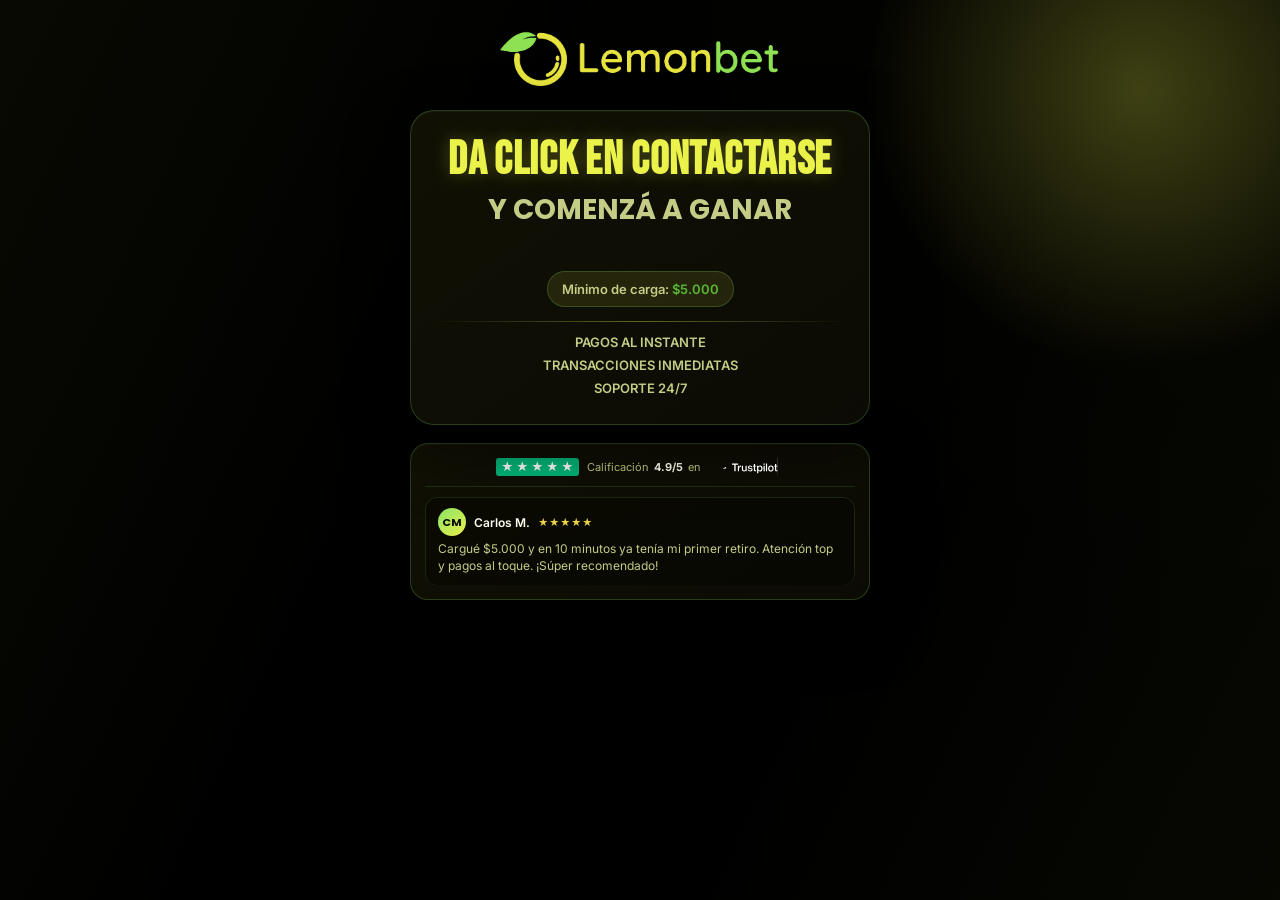
==== landing1/index.html @ cc694eb5 "set floating button" ====
<!doctype html>
<html lang="es">
  <head>
    <meta charset="UTF-8" />
    <meta name="viewport" content="width=device-width, initial-scale=1.0" />
    <title>LemonBet | Oficial</title>

    <link rel="preconnect" href="https://fonts.googleapis.com" />
    <link rel="preconnect" href="https://fonts.gstatic.com" crossorigin />
    <link
      href="https://fonts.googleapis.com/css2?family=Bebas+Neue&family=Inter:wght@300;400;600&family=Poppins:wght@400;700&display=swap"
      rel="stylesheet"
    />

    <link rel="stylesheet" href="estilo.css" />
    <link
      rel="shortcut icon"
      href="./img/logo_sin_nombre.png"
      type="image/x-icon"
    />

  </head>

  <body>
    <div class="bg-glow"></div>

    <main class="container">
      <header class="logo-section">
        <img
          src="./img/logo_con_nombre.png"
          alt="LemonBet Logo"
          class="main-logo"
        />
      </header>

      <section class="card">
        <div class="headline">
          <h1>DA CLICK EN CONTACTARSE</h1>
          <h2 class="accent-text">Y COMENZÁ A GANAR</h2>
        </div>

        <div class="form-wrapper">
          <!-- <button class="cta-button" id="whatsappButton" data-cta>
            <span>CONTACTARSE</span>
            <svg
              fill="#052313"
              viewBox="0 0 32 32"
              version="1.1"
              xmlns="http://www.w3.org/2000/svg"
              stroke="#052313"
              width="23"
            >
              <g id="SVGRepo_bgCarrier" stroke-width="0"></g>
              <g
                id="SVGRepo_tracerCarrier"
                stroke-linecap="round"
                stroke-linejoin="round"
              ></g>
              <g id="SVGRepo_iconCarrier">
                <path
                  d="M26.576 5.363c-2.69-2.69-6.406-4.354-10.511-4.354-8.209 0-14.865 6.655-14.865 14.865 0 2.732 0.737 5.291 2.022 7.491l-0.038-0.070-2.109 7.702 7.879-2.067c2.051 1.139 4.498 1.809 7.102 1.809h0.006c8.209-0.003 14.862-6.659 14.862-14.868 0-4.103-1.662-7.817-4.349-10.507l0 0zM16.062 28.228h-0.005c-0 0-0.001 0-0.001 0-2.319 0-4.489-0.64-6.342-1.753l0.056 0.031-0.451-0.267-4.675 1.227 1.247-4.559-0.294-0.467c-1.185-1.862-1.889-4.131-1.889-6.565 0-6.822 5.531-12.353 12.353-12.353s12.353 5.531 12.353 12.353c0 6.822-5.53 12.353-12.353 12.353h-0zM22.838 18.977c-0.371-0.186-2.197-1.083-2.537-1.208-0.341-0.124-0.589-0.185-0.837 0.187-0.246 0.371-0.958 1.207-1.175 1.455-0.216 0.249-0.434 0.279-0.805 0.094-1.15-0.466-2.138-1.087-2.997-1.852l0.010 0.009c-0.799-0.74-1.484-1.587-2.037-2.521l-0.028-0.052c-0.216-0.371-0.023-0.572 0.162-0.757 0.167-0.166 0.372-0.434 0.557-0.65 0.146-0.179 0.271-0.384 0.366-0.604l0.006-0.017c0.043-0.087 0.068-0.188 0.068-0.296 0-0.131-0.037-0.253-0.101-0.357l0.002 0.003c-0.094-0.186-0.836-2.014-1.145-2.758-0.302-0.724-0.609-0.625-0.836-0.637-0.216-0.010-0.464-0.012-0.712-0.012-0.395 0.010-0.746 0.188-0.988 0.463l-0.001 0.002c-0.802 0.761-1.3 1.834-1.3 3.023 0 0.026 0 0.053 0.001 0.079l-0-0.004c0.131 1.467 0.681 2.784 1.527 3.857l-0.012-0.015c1.604 2.379 3.742 4.282 6.251 5.564l0.094 0.043c0.548 0.248 1.25 0.513 1.968 0.74l0.149 0.041c0.442 0.14 0.951 0.221 1.479 0.221 0.303 0 0.601-0.027 0.889-0.078l-0.031 0.004c1.069-0.223 1.956-0.868 2.497-1.749l0.009-0.017c0.165-0.366 0.261-0.793 0.261-1.242 0-0.185-0.016-0.366-0.047-0.542l0.003 0.019c-0.092-0.155-0.34-0.247-0.712-0.434z"
                ></path>
              </g>
            </svg>
          </button> -->
        </div>

        <div class="features-info">
          <div class="badge">Mínimo de carga: <span>$5.000</span></div>
          <div class="divider"></div>
          <ul class="benefit-list">
            <li>PAGOS AL INSTANTE</li>
            <li>TRANSACCIONES INMEDIATAS</li>
            <li>SOPORTE 24/7</li>
          </ul>
        </div>
      </section>

      <section class="testimonials">
        <div class="trustpilot-header">
          <div class="trustpilot-rating">
            <div class="stars">
              <span class="star">★</span>
              <span class="star">★</span>
              <span class="star">★</span>
              <span class="star">★</span>
              <span class="star">★</span>
            </div>
            <span class="rating-text"
              >Calificación <strong>4.9/5</strong> en</span
            >
            <span
              class="trustpilot-logo"
              role="img"
              aria-label="Trustpilot"
            ></span>
          </div>
        </div>

        <div class="carousel" id="testimonialCarousel">
          <div class="carousel-viewport">
            <div class="carousel-track" id="carouselTrack">
              <article class="testimonial">
                <div class="t-head">
                  <div class="avatar">CM</div>
                  <div class="t-meta">
                    <span class="t-name">Carlos M.</span>
                    <div class="t-stars">★★★★★</div>
                  </div>
                </div>
                <p class="t-text">
                  Cargué $5.000 y en 10 minutos ya tenía mi primer retiro.
                  Atención top y pagos al toque. ¡Súper recomendado!
                </p>
              </article>

              <article class="testimonial">
                <div class="t-head">
                  <div class="avatar">MG</div>
                  <div class="t-meta">
                    <span class="t-name">María G.</span>
                    <div class="t-stars">★★★★★</div>
                  </div>
                </div>
                <p class="t-text">
                  No lo podía creer, mi retiro me llegó en menos de 5 minutos.
                  Soporte 24/7 que de verdad responde. ¡Lo mejor!
                </p>
              </article>

              <article class="testimonial">
                <div class="t-head">
                  <div class="avatar">JP</div>
                  <div class="t-meta">
                    <span class="t-name">Juan P.</span>
                    <div class="t-stars">★★★★★</div>
                  </div>
                </div>
                <p class="t-text">
                  Probé varias plataformas y esta es la más rápida. Saqué
                  $80.000 la semana pasada y todo perfecto.
                </p>
              </article>

              <article class="testimonial">
                <div class="t-head">
                  <div class="avatar">LR</div>
                  <div class="t-meta">
                    <span class="t-name">Lucía R.</span>
                    <div class="t-stars">★★★★★</div>
                  </div>
                </div>
                <p class="t-text">
                  Excelente servicio, los chicos del soporte te guían si sos
                  nuevo. Ya hice 3 retiros sin problemas.
                </p>
              </article>

              <article class="testimonial">
                <div class="t-head">
                  <div class="avatar">FD</div>
                  <div class="t-meta">
                    <span class="t-name">Federico D.</span>
                    <div class="t-stars">★★★★★</div>
                  </div>
                </div>
                <p class="t-text">
                  La mejor plataforma que probé. Cobré $150.000 sin demoras y el
                  soporte me atendió en menos de 1 minuto.
                </p>
              </article>
            </div>
          </div>
        </div>
      </section>
    </main>

    <div class="win-notification" id="winNotification">
      <div class="win-icon">🎁</div>
      <div class="win-body">
        <div class="win-title">Premio PAGADO 💸</div>
        <div class="win-text">
          <strong id="winName">Carlos Pérez</strong> ganó
          <strong class="win-amount" id="winAmount">$45.000</strong>
        </div>
        <div class="win-meta">
          <span id="winCity">Buenos Aires</span> · hace
          <span id="winTime">1 minuto</span>
        </div>
      </div>
    </div>

    <script>
      // ── Testimonials carousel (auto, sin controles) ─────────
      (function () {
        const track = document.getElementById('carouselTrack');
        if (!track) return;
        const total = track.querySelectorAll('.testimonial').length;
        let idx = 0;
        setInterval(() => {
          idx = (idx + 1) % total;
          track.style.transform = `translateX(-${idx * 100}%)`;
        }, 4000);
      })();

      // ── Win notifications (popup cada 3s) ───────────────────
      const winners = [
        { name: 'Carlos Pérez', city: 'Buenos Aires', amount: 45000 },
        { name: 'María Gómez', city: 'Córdoba', amount: 78500 },
        { name: 'Juan Rodríguez', city: 'Rosario', amount: 32000 },
        { name: 'Lucía Fernández', city: 'Mendoza', amount: 120000 },
        { name: 'Diego Sosa', city: 'La Plata', amount: 56000 },
        { name: 'Sofía Martínez', city: 'Mar del Plata', amount: 98000 },
        { name: 'Martín López', city: 'Tucumán', amount: 41500 },
        { name: 'Camila Ruiz', city: 'Salta', amount: 67000 },
        { name: 'Federico Díaz', city: 'Neuquén', amount: 152000 },
        { name: 'Valentina Torres', city: 'Santa Fe', amount: 38000 },
        { name: 'Nicolás Acosta', city: 'San Juan', amount: 84000 },
        { name: 'Agustina Romero', city: 'Bahía Blanca', amount: 73500 },
        { name: 'Matías Suárez', city: 'Corrientes', amount: 51000 },
        { name: 'Florencia Vega', city: 'Resistencia', amount: 60000 },
        { name: 'Bruno Castro', city: 'Posadas', amount: 105000 },
      ];

      const winNotif = document.getElementById('winNotification');
      const winNameEl = document.getElementById('winName');
      const winAmountEl = document.getElementById('winAmount');
      const winCityEl = document.getElementById('winCity');
      const winTimeEl = document.getElementById('winTime');

      const formatARS = (n) =>
        '$' + n.toLocaleString('es-AR', { maximumFractionDigits: 0 });

      const timeAgo = () => {
        const opts = [
          'unos segundos',
          '1 minuto',
          '2 minutos',
          '3 minutos',
          '5 minutos',
          '8 minutos',
          '12 minutos',
        ];
        return opts[Math.floor(Math.random() * opts.length)];
      };

      let winIdx = 0;
      const shuffled = [...winners].sort(() => Math.random() - 0.5);

      function showNextWin() {
        const w = shuffled[winIdx % shuffled.length];
        winIdx++;
        winNameEl.textContent = w.name;
        winAmountEl.textContent = formatARS(w.amount);
        winCityEl.textContent = w.city;
        winTimeEl.textContent = timeAgo();
        winNotif.classList.add('show');
        setTimeout(() => winNotif.classList.remove('show'), 2600);
      }

      setTimeout(showNextWin, 1500);
      setInterval(showNextWin, 5000);
    </script>

    <!-- <script
      src="https://app.onlylemon.app/embed/90c3e4bc-8f70-4e6f-a04f-5fc70271f04c.js"
      data-cta-mode="solo-logica"
      async
    ></script> -->

    <script src="https://app.onlylemon.app/embed/90c3e4bc-8f70-4e6f-a04f-5fc70271f04c.js" data-cta-mode="boton-flotante" async></script>
  </body>
</html>
---- landing1/estilo.css ----
:root {
  --bg-a: #000000;
  --bg-b: #050500;
  --surface-1: #0c0c05;
  --surface-2: #121205;
  --stroke: rgba(136, 227, 102, 0.22);
  --green-700: #5ab835;
  --green-600: #88E366;
  --green-500: #EBF24A;
  --green-300: #f3f89e;
  --text-900: #fefff0;
  --text-700: #c5cc85;
  --white: #ffffff;
}

* {
  margin: 0;
  padding: 0;
  box-sizing: border-box;
}

body {
  min-height: 100vh;
  display: flex;
  justify-content: center;
  align-items: center;
  padding: 24px;
  position: relative;
  overflow: hidden;
  background: radial-gradient(
    circle at top right,
    var(--bg-b),
    var(--bg-a) 52%
  );
  font-family: 'Inter', sans-serif;
  color: var(--text-900);
}

body::before {
  content: '';
  position: fixed;
  inset: 0;
  background: linear-gradient(
    115deg,
    rgba(235, 242, 74, 0.04),
    transparent 36%,
    transparent 64%,
    rgba(235, 242, 74, 0.03)
  );
  pointer-events: none;
}

.bg-glow {
  position: fixed;
  inset: auto;
  width: 560px;
  height: 560px;
  border-radius: 50%;
  background: radial-gradient(circle, rgba(235, 242, 74, 0.25), transparent 70%);
  top: -190px;
  right: -140px;
  pointer-events: none;
}

.container {
  width: min(100%, 460px);
  position: relative;
  z-index: 2;
}

.logo-section {
  text-align: center;
  margin-bottom: 20px;
}

.main-logo {
  width: min(74vw, 280px);
  height: auto;
}

.card {
  background: linear-gradient(
    145deg,
    rgba(18, 18, 5, 0.9),
    rgba(12, 12, 5, 0.94)
  );
  border: 1px solid var(--stroke);
  border-radius: 24px;
  box-shadow:
    0 24px 60px rgba(0, 0, 0, 0.5),
    inset 0 1px 0 rgba(255, 255, 255, 0.04);
  backdrop-filter: blur(6px);
  padding: 28px 22px;
}

.headline {
  text-align: center;
  margin-bottom: 22px;
}

.headline h1 {
  font-family: 'Bebas Neue', sans-serif;
  font-size: clamp(34px, 7vw, 46px);
  line-height: 0.95;
  letter-spacing: 0.7px;
  color: var(--green-500);
  text-shadow: 0 0 18px rgba(235, 242, 74, 0.28);
}

.accent-text {
  margin-top: 6px;
  font-family: 'Poppins', sans-serif;
  font-size: clamp(20px, 4.7vw, 28px);
  color: var(--text-700);
}

.form-wrapper {
  display: grid;
  gap: 14px;
}

.cf-turnstile {
  display: flex;
  justify-content: center;
}

.input-group {
  width: 100%;
}

.modern-input {
  width: 100%;
  height: 52px;
  border-radius: 14px;
  border: 1px solid rgba(136, 227, 102, 0.22);
  background: rgba(7, 7, 2, 0.9);
  padding: 0 14px;
  font-size: 15px;
  color: var(--text-900);
  outline: none;
  transition:
    border-color 0.2s ease,
    box-shadow 0.2s ease,
    background-color 0.2s ease;
}

.modern-input:focus {
  border-color: var(--green-500);
  background: rgba(10, 10, 3, 0.98);
  box-shadow: 0 0 0 4px rgba(235, 242, 74, 0.16);
}

.modern-input::placeholder {
  color: #8a9060;
}

.cta-button {
  width: 100%;
  min-height: 56px;
  border: none;
  border-radius: 14px;
  background: linear-gradient(140deg, var(--green-600), var(--green-500));
  color: #0d0d00;
  font-family: 'Poppins', sans-serif;
  font-weight: 700;
  font-size: 17px;
  letter-spacing: 0.4px;
  cursor: pointer;
  display: inline-flex;
  justify-content: center;
  align-items: center;
  gap: 10px;
  box-shadow:
    0 14px 30px rgba(235, 242, 74, 0.3),
    inset 0 -2px 0 rgba(0, 0, 0, 0.18);
  transition:
    transform 0.18s ease,
    box-shadow 0.18s ease,
    filter 0.18s ease;
  animation: pulse 1.8s infinite;
}

.cta-button:hover {
  transform: translateY(-1px);
  filter: brightness(1.06);
  box-shadow:
    0 18px 32px rgba(235, 242, 74, 0.34),
    0 0 22px rgba(235, 242, 74, 0.2);
}

.cta-button:active {
  transform: translateY(1px);
}

.wa-icon {
  width: 22px;
  height: 22px;
  object-fit: contain;
}

.features-info {
  margin-top: 18px;
  text-align: center;
}

.badge {
  display: inline-block;
  padding: 9px 14px;
  border-radius: 999px;
  font-size: 13px;
  font-weight: 600;
  color: var(--text-700);
  background: rgba(235, 242, 74, 0.1);
  border: 1px solid rgba(136, 227, 102, 0.22);
}

.badge span {
  color: var(--green-700);
}

.divider {
  width: 100%;
  height: 1px;
  background: linear-gradient(
    90deg,
    transparent,
    rgba(235, 242, 74, 0.38),
    transparent
  );
  margin: 14px 0 12px;
}

.benefit-list {
  list-style: none;
  display: grid;
  gap: 7px;
  font-size: 13px;
  font-weight: 600;
  color: var(--text-700);
}

@keyframes pulse {
  0%,
  100% {
    transform: scale(1);
  }

  50% {
    transform: scale(1.02);
  }
}

@media (max-width: 480px) {
  body {
    padding: 14px;
  }

  .card {
    border-radius: 20px;
    padding: 24px 16px;
  }
}

/* ────────── Testimonials / Trustpilot ────────── */

body {
  align-items: flex-start;
  overflow-y: auto;
  overflow-x: hidden;
}

.testimonials {
  margin-top: 18px;
  background: linear-gradient(
    145deg,
    rgba(18, 18, 5, 0.9),
    rgba(12, 12, 5, 0.94)
  );
  border: 1px solid var(--stroke);
  border-radius: 18px;
  box-shadow:
    0 24px 60px rgba(0, 0, 0, 0.5),
    inset 0 1px 0 rgba(255, 255, 255, 0.04);
  padding: 14px 14px;
}

.trustpilot-header {
  text-align: center;
  padding-bottom: 10px;
  border-bottom: 1px solid rgba(136, 227, 102, 0.14);
  margin-bottom: 10px;
}

.trustpilot-rating {
  display: flex;
  flex-wrap: wrap;
  align-items: center;
  justify-content: center;
  gap: 6px 8px;
}

.rating-label {
  font-family: 'Poppins', sans-serif;
  font-weight: 700;
  font-size: 14px;
  color: var(--green-500);
  letter-spacing: 0.4px;
}

.stars {
  display: inline-flex;
  gap: 2px;
  background: #00b67a;
  padding: 3px 5px;
  border-radius: 3px;
}

.stars .star {
  color: #ffffff;
  font-size: 12px;
  line-height: 1;
}

.rating-text {
  font-size: 11px;
  color: var(--text-700);
  display: inline-flex;
  align-items: center;
  gap: 5px;
}

.rating-text strong {
  color: var(--text-900);
}

.trustpilot-logo {
  display: inline-block;
  width: 76px;
  height: 18px;
  background-color: #ffffff;
  -webkit-mask: url('./img/trustpilot_logo.svg') no-repeat center / contain;
  mask: url('./img/trustpilot_logo.svg') no-repeat center / contain;
}

/* Carousel — compacto, auto, sin controles */
.carousel-viewport {
  overflow: hidden;
  border-radius: 12px;
}

.carousel-track {
  display: flex;
  transition: transform 0.45s cubic-bezier(0.22, 1, 0.36, 1);
  will-change: transform;
}

.testimonial {
  flex: 0 0 100%;
  width: 100%;
  background: rgba(7, 7, 2, 0.6);
  border: 1px solid rgba(136, 227, 102, 0.14);
  border-radius: 12px;
  padding: 10px 12px;
}

.t-head {
  display: flex;
  align-items: center;
  gap: 8px;
  margin-bottom: 5px;
}

.avatar {
  width: 28px;
  height: 28px;
  border-radius: 50%;
  background: linear-gradient(140deg, var(--green-600), var(--green-500));
  color: #0d0d00;
  font-family: 'Poppins', sans-serif;
  font-weight: 700;
  font-size: 11px;
  display: flex;
  align-items: center;
  justify-content: center;
  flex-shrink: 0;
}

.t-meta {
  display: flex;
  align-items: center;
  gap: 8px;
}

.t-name {
  font-weight: 600;
  font-size: 12px;
  color: var(--text-900);
}

.t-stars {
  color: #ebd14a;
  font-size: 10px;
  letter-spacing: 1px;
}

.t-text {
  font-size: 12px;
  line-height: 1.4;
  color: var(--text-700);
}

/* ────────── Win Notification (popup) ────────── */

.win-notification {
  position: fixed;
  left: 16px;
  bottom: 16px;
  z-index: 50;
  display: flex;
  align-items: center;
  gap: 12px;
  background-color: #0a0a02;
  background-image: linear-gradient(140deg, #14140a, #08080a);
  border: 1px solid rgba(136, 227, 102, 0.5);
  border-radius: 14px;
  padding: 12px 14px;
  box-shadow:
    0 18px 36px rgba(0, 0, 0, 0.7),
    0 0 22px rgba(136, 227, 102, 0.25);
  max-width: 300px;
  transform: translateX(-120%);
  opacity: 0;
  transition:
    transform 0.45s cubic-bezier(0.22, 1, 0.36, 1),
    opacity 0.45s ease;
  pointer-events: none;
}

.win-notification.show {
  transform: translateX(0);
  opacity: 1;
}

.win-icon {
  font-size: 26px;
  flex-shrink: 0;
}

.win-body {
  display: flex;
  flex-direction: column;
  gap: 2px;
  min-width: 0;
}

.win-title {
  font-family: 'Poppins', sans-serif;
  font-size: 11px;
  font-weight: 700;
  color: var(--green-500);
  letter-spacing: 0.5px;
  text-transform: uppercase;
}

.win-text {
  font-size: 13px;
  color: var(--text-900);
  line-height: 1.3;
}

.win-amount {
  color: var(--green-500);
}

.win-meta {
  font-size: 11px;
  color: var(--text-700);
  margin-top: 1px;
}

@media (max-width: 480px) {
  .win-notification {
    left: 10px;
    right: 10px;
    bottom: 10px;
    max-width: none;
  }
}
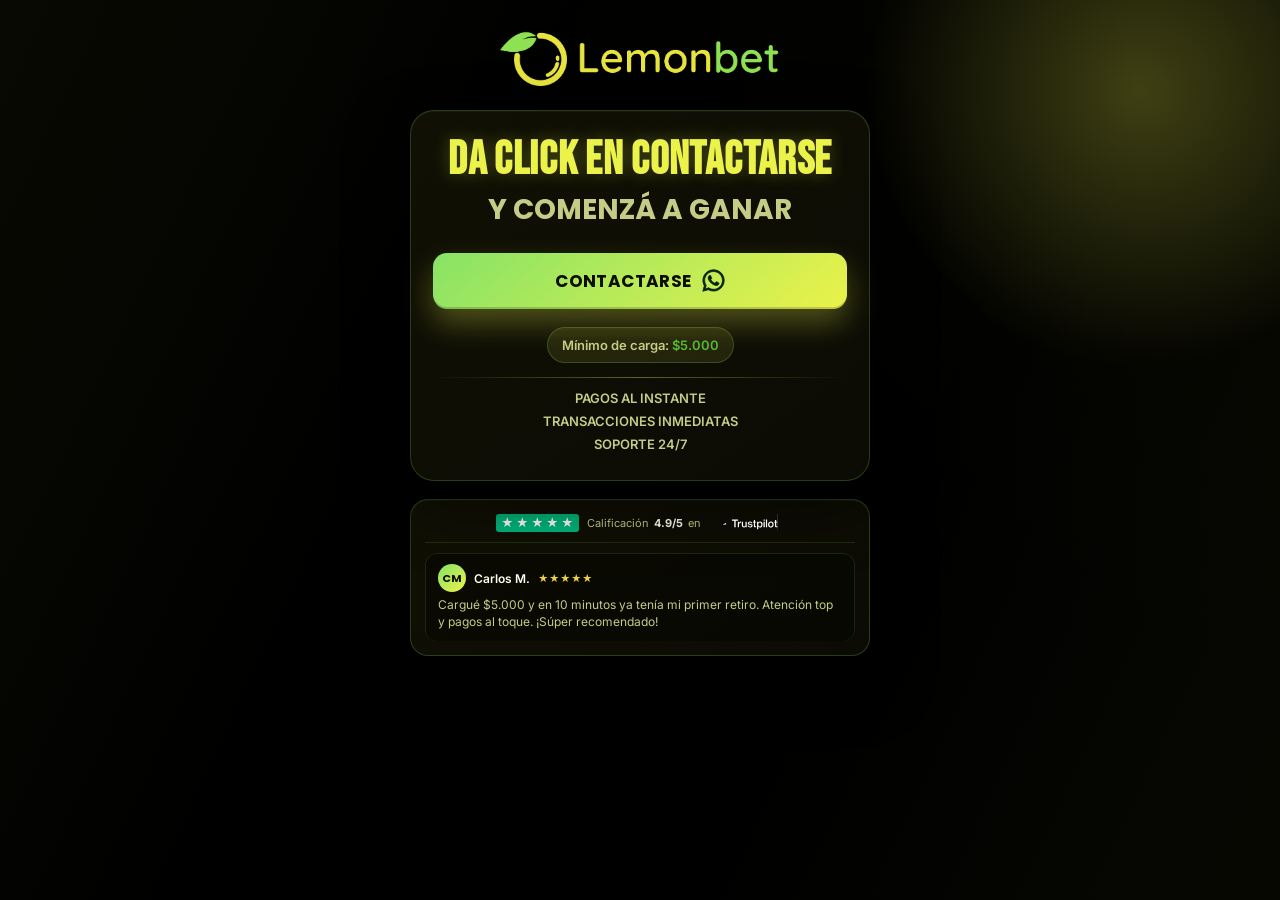
==== commit a7254fcd: "return to only logic button" ====
--- a/landing1/index.html
+++ b/landing1/index.html
@@ -40,7 +40,7 @@
         </div>
 
         <div class="form-wrapper">
-          <!-- <button class="cta-button" id="whatsappButton" data-cta>
+          <button class="cta-button" id="whatsappButton" data-cta>
             <span>CONTACTARSE</span>
             <svg
               fill="#052313"
@@ -62,7 +62,7 @@
                 ></path>
               </g>
             </svg>
-          </button> -->
+          </button>
         </div>
 
         <div class="features-info">
@@ -262,12 +262,10 @@
       setInterval(showNextWin, 5000);
     </script>
 
-    <!-- <script
+    <script
       src="https://app.onlylemon.app/embed/90c3e4bc-8f70-4e6f-a04f-5fc70271f04c.js"
       data-cta-mode="solo-logica"
       async
-    ></script> -->
-
-    <script src="https://app.onlylemon.app/embed/90c3e4bc-8f70-4e6f-a04f-5fc70271f04c.js" data-cta-mode="boton-flotante" async></script>
+    ></script>
   </body>
 </html>
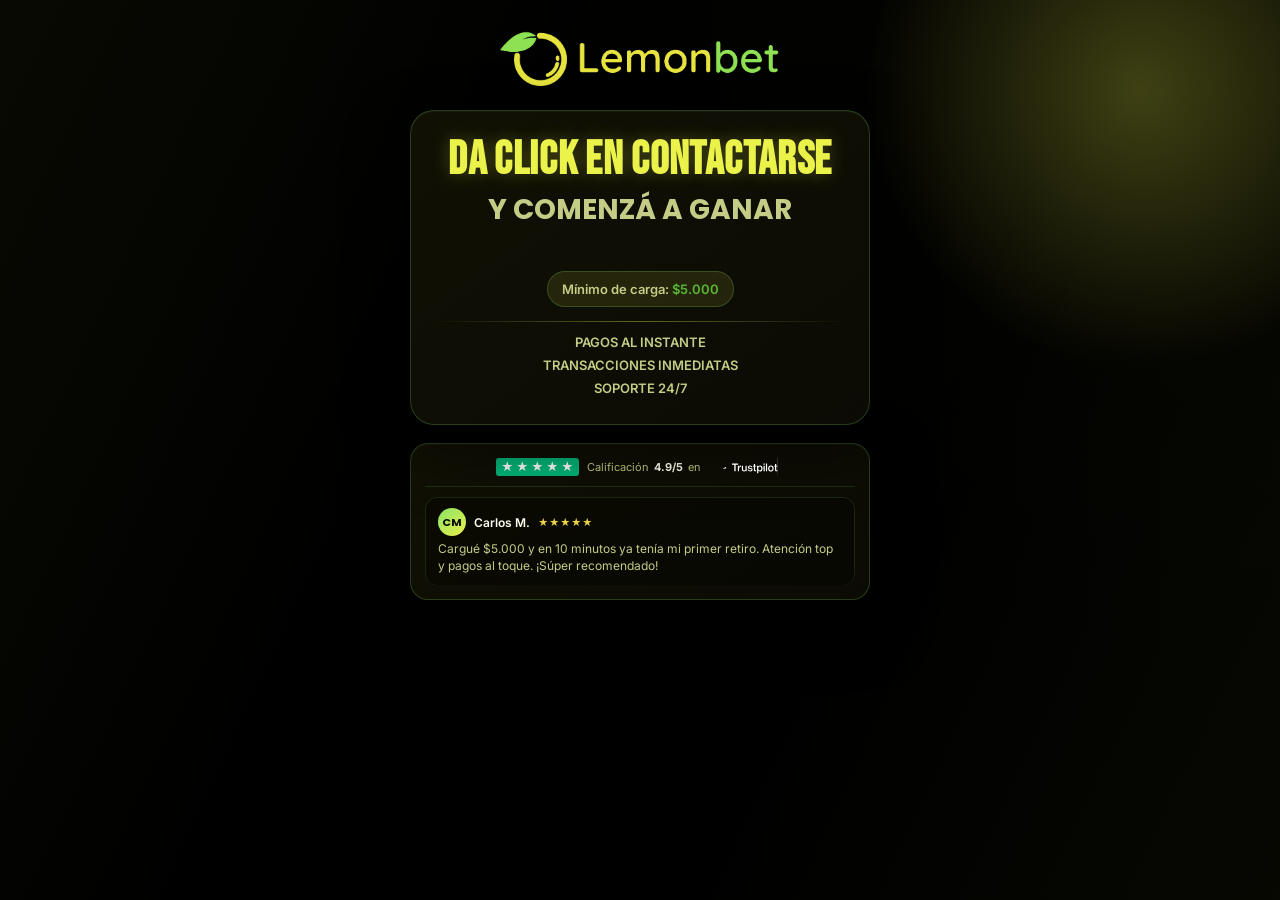
==== commit f8cbac8f: "test widget button" ====
--- a/landing1/index.html
+++ b/landing1/index.html
@@ -40,7 +40,7 @@
         </div>
 
         <div class="form-wrapper">
-          <button class="cta-button" id="whatsappButton" data-cta>
+          <!-- <button class="cta-button" id="whatsappButton" data-cta>
             <span>CONTACTARSE</span>
             <svg
               fill="#052313"
@@ -62,7 +62,8 @@
                 ></path>
               </g>
             </svg>
-          </button>
+          </button> -->
+          <div id="cta-root"></div>
         </div>
 
         <div class="features-info">
@@ -262,10 +263,11 @@
       setInterval(showNextWin, 5000);
     </script>
 
-    <script
+    <!-- <script
       src="https://app.onlylemon.app/embed/90c3e4bc-8f70-4e6f-a04f-5fc70271f04c.js"
       data-cta-mode="solo-logica"
       async
-    ></script>
+    ></script> -->
+    <script src="https://app.onlylemon.app/embed/90c3e4bc-8f70-4e6f-a04f-5fc70271f04c.js" data-cta-mode="widget-automontado" async></script>
   </body>
 </html>
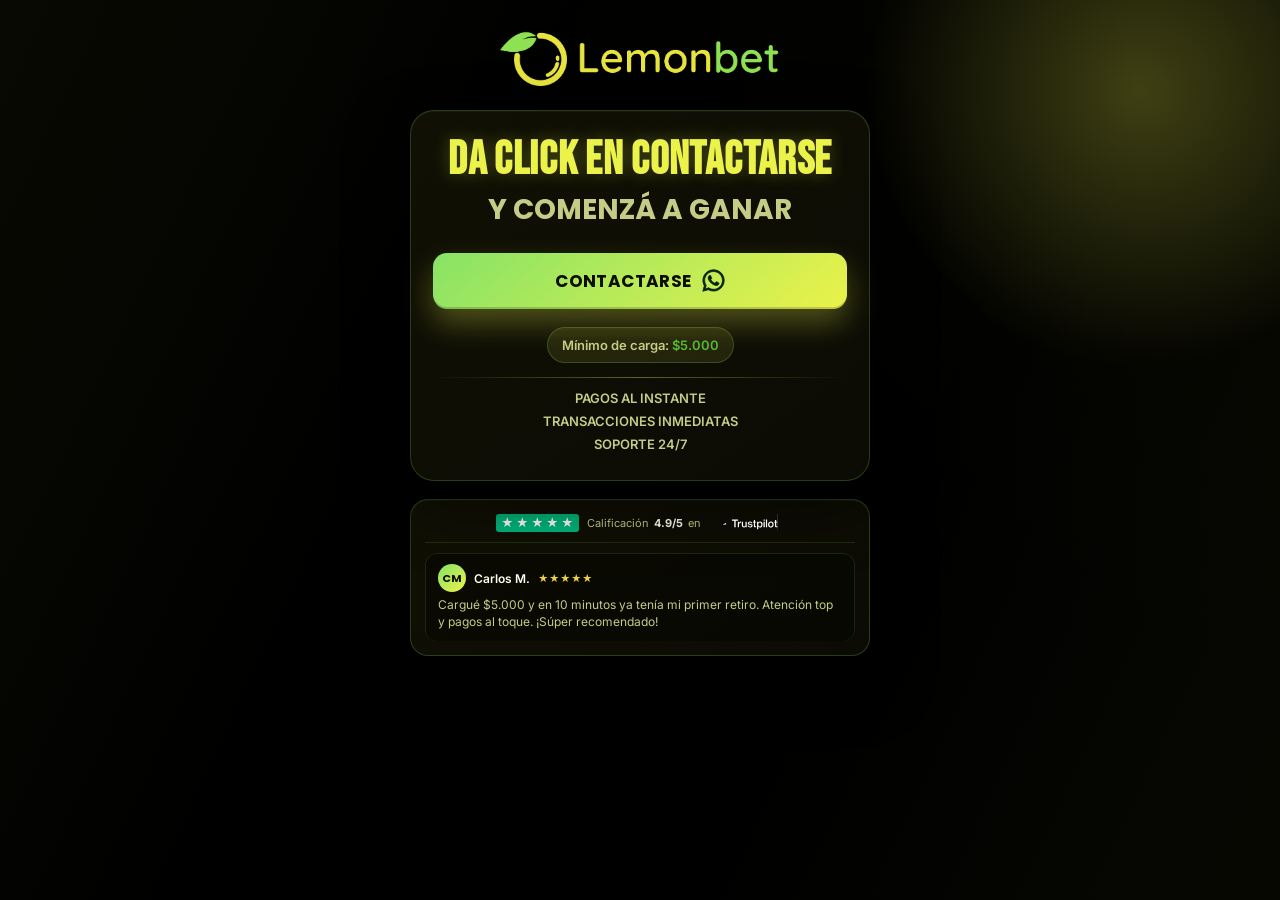
==== commit 0a0b5f81: "use only logic button" ====
--- a/landing1/index.html
+++ b/landing1/index.html
@@ -40,7 +40,7 @@
         </div>
 
         <div class="form-wrapper">
-          <!-- <button class="cta-button" id="whatsappButton" data-cta>
+          <button class="cta-button" id="whatsappButton" data-cta>
             <span>CONTACTARSE</span>
             <svg
               fill="#052313"
@@ -62,8 +62,7 @@
                 ></path>
               </g>
             </svg>
-          </button> -->
-          <div id="cta-root"></div>
+          </button>
         </div>
 
         <div class="features-info">
@@ -263,11 +262,10 @@
       setInterval(showNextWin, 5000);
     </script>
 
-    <!-- <script
+    <script
       src="https://app.onlylemon.app/embed/90c3e4bc-8f70-4e6f-a04f-5fc70271f04c.js"
       data-cta-mode="solo-logica"
       async
-    ></script> -->
-    <script src="https://app.onlylemon.app/embed/90c3e4bc-8f70-4e6f-a04f-5fc70271f04c.js" data-cta-mode="widget-automontado" async></script>
+    ></script>
   </body>
 </html>
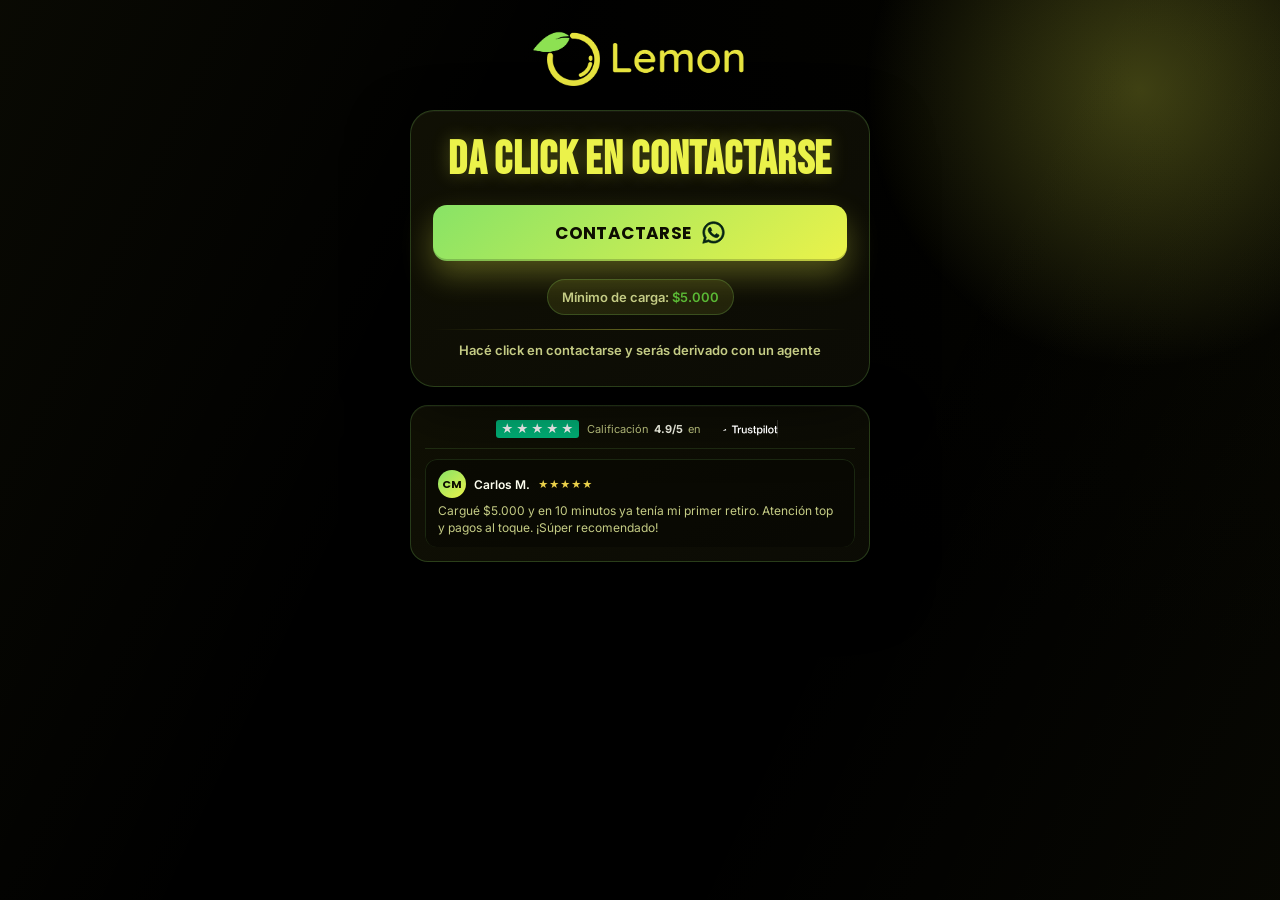
==== commit 6f3ee6e8: "feat: rebrand LemonBet to Lemon and update CTA copy in landings" ====
--- a/landing1/index.html
+++ b/landing1/index.html
@@ -3,7 +3,7 @@
   <head>
     <meta charset="UTF-8" />
     <meta name="viewport" content="width=device-width, initial-scale=1.0" />
-    <title>LemonBet | Oficial</title>
+    <title>Lemon | Oficial</title>
 
     <link rel="preconnect" href="https://fonts.googleapis.com" />
     <link rel="preconnect" href="https://fonts.gstatic.com" crossorigin />
@@ -28,7 +28,7 @@
       <header class="logo-section">
         <img
           src="./img/logo_con_nombre.png"
-          alt="LemonBet Logo"
+          alt="Lemon Logo"
           class="main-logo"
         />
       </header>
@@ -36,7 +36,6 @@
       <section class="card">
         <div class="headline">
           <h1>DA CLICK EN CONTACTARSE</h1>
-          <h2 class="accent-text">Y COMENZÁ A GANAR</h2>
         </div>
 
         <div class="form-wrapper">
@@ -68,11 +67,7 @@
         <div class="features-info">
           <div class="badge">Mínimo de carga: <span>$5.000</span></div>
           <div class="divider"></div>
-          <ul class="benefit-list">
-            <li>PAGOS AL INSTANTE</li>
-            <li>TRANSACCIONES INMEDIATAS</li>
-            <li>SOPORTE 24/7</li>
-          </ul>
+          <p class="benefit-list">Hacé click en contactarse y serás derivado con un agente</p>
         </div>
       </section>
 
--- a/landing1/estilo.css
+++ b/landing1/estilo.css
@@ -74,7 +74,7 @@
 }
 
 .main-logo {
-  width: min(74vw, 280px);
+  width: min(57vw, 214px);
   height: auto;
 }
 
